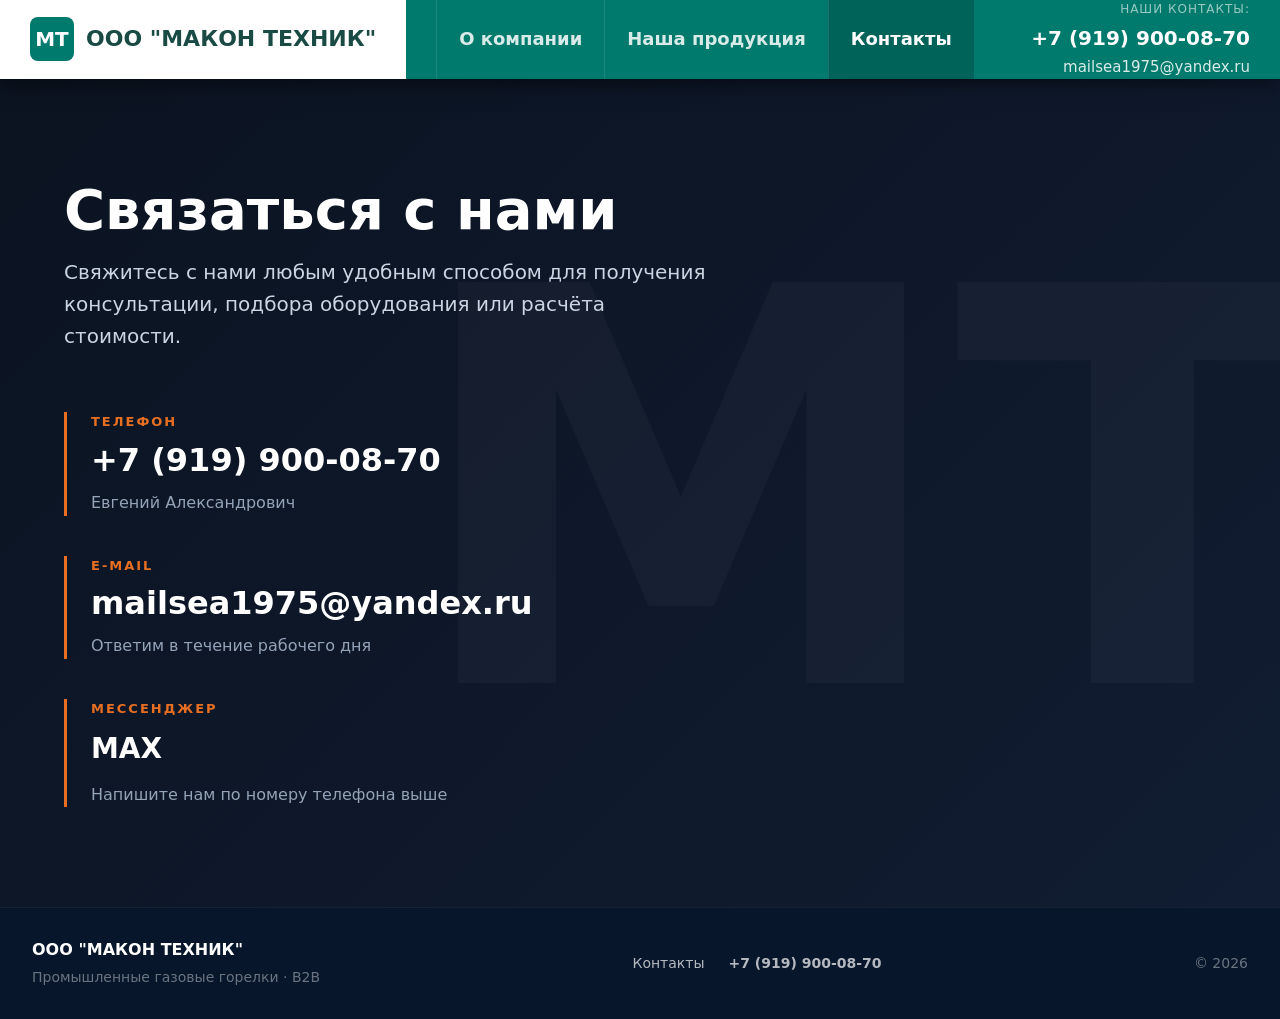
==== contacts.html @ b996d6df "Add files via upload" ====
<!DOCTYPE html>
<html lang="ru">
<head>
  <meta charset="UTF-8">
  <meta name="viewport" content="width=device-width, initial-scale=1.0">
  <title>Контакты — ООО "МАКОН ТЕХНИК"</title>
  <link rel="stylesheet" href="css/style.css">
  
  <style>
    /* 1. УБИРАЕМ ПУШКУ НАВСЕГДА */
    body, html, main, section, .contacts-page-section {
      background-image: none !important;
    }

    /* 2. СИНЕ-СЕРЫЙ ФОН */
    body {
      background-color: #0b1320 !important;
      background: linear-gradient(135deg, #0b1320 0%, #111d33 100%) !important;
      color: #ffffff;
      margin: 0;
      min-height: 100vh;
    }

    /* 3. СЕКЦИЯ С КОНТЕНТОМ */
    .contacts-page-section {
      padding: 100px 0;
      min-height: calc(100vh - 150px);
      position: relative;
      overflow: hidden;
      display: flex;
      align-items: center;
    }

    /* 4. ГАРМОНИЯ СПРАВА: Буква МТ */
    .contacts-page-section::before {
      content: 'МТ';
      position: absolute;
      top: 50%;
      right: -50px;
      transform: translateY(-50%);
      font-size: 550px;
      font-weight: 900;
      color: rgba(255, 255, 255, 0.03);
      line-height: 1;
      pointer-events: none;
      z-index: 0;
    }

    /* 5. ТЕКСТ СЛЕВА (с отступом от края) */
    .contacts-container {
      position: relative;
      z-index: 1;
      width: 100%;
      max-width: 1400px;
      margin: 0 auto;
      padding-left: 5vw; /* Отступ от левого края */
    }

    .contacts-content-inner {
      max-width: 650px;
    }

    .contacts-title {
      font-size: 56px;
      font-weight: 800;
      margin-top: 0;
      margin-bottom: 16px;
      color: #ffffff;
      line-height: 1.1;
    }

    .contacts-subtitle {
      font-size: 20px;
      color: #cbd5e1;
      margin-bottom: 60px;
      line-height: 1.6;
    }

    /* 6. СПИСОК КОНТАКТОВ */
    .contacts-list {
      display: flex;
      flex-direction: column;
      gap: 40px;
    }

    .contact-item {
      display: flex;
      flex-direction: column;
      gap: 8px;
      border-left: 3px solid #e86f22;
      padding-left: 24px;
    }

    .contact-label {
      font-size: 13px;
      text-transform: uppercase;
      letter-spacing: 2px;
      color: #e86f22;
      font-weight: 700;
    }

    .contact-value {
      font-size: 32px;
      font-weight: 600;
      color: #ffffff;
      text-decoration: none;
      transition: color 0.3s ease;
      line-height: 1.2;
    }

    .contact-value:hover {
      color: #e86f22;
    }

    .contact-name {
      font-size: 16px;
      color: #94a3b8;
      margin-top: 4px;
    }

    .contact-text {
      font-size: 28px;
      color: #ffffff;
      font-weight: 600;
    }

    /* Стили для номера телефона в футере */
    .footer__phone {
      color: #ffffff;
      text-decoration: none;
      font-weight: 600;
      transition: color 0.3s ease;
    }

    .footer__phone:hover {
      color: #e86f22;
    }

    /* 7. АДАПТИВ */
    @media (max-width: 768px) {
      .contacts-page-section::before {
        font-size: 300px;
        right: -20px;
        opacity: 0.5;
      }
      .contacts-container {
        padding-left: 15px;
      }
      .contacts-title {
        font-size: 40px;
      }
      .contact-value {
        font-size: 24px;
      }
    }
  </style>
</head>
<body>

  <header class="header">
    <div class="header__inner">
      <a href="index.html" class="header__logo-area">
        <div class="logo-mark">МТ</div>
        <div class="logo-text">
          <strong>ООО "МАКОН ТЕХНИК"</strong>
        </div>
      </a>

      <div class="header__nav-area">
        <nav class="nav" id="nav">
          <a href="index.html">О компании</a>
          <a href="products.html">Наша продукция</a>
          <a href="contacts.html" class="active">Контакты</a>
        </nav>

        <div class="header__contacts">
          <div class="header__contacts-title">Наши контакты:</div>
          <a href="tel:+79199000870" class="header__phone">+7 (919) 900-08-70</a>
          <a href="mailto:mailsea1975@yandex.ru" class="header__email">mailsea1975@yandex.ru</a>
        </div>

        <button class="burger" id="burger" aria-label="Меню" aria-expanded="false">
          <span></span><span></span><span></span>
        </button>
      </div>
    </div>
  </header>

  <main>
    <section class="contacts-page-section">
      <div class="contacts-container">
        
        <div class="contacts-content-inner">
          <h2 class="contacts-title">Связаться с нами</h2>
          <p class="contacts-subtitle">Свяжитесь с нами любым удобным способом для получения консультации, подбора оборудования или расчёта стоимости.</p>
          
          <div class="contacts-list">
            
            <!-- Телефон -->
            <div class="contact-item">
              <span class="contact-label">Телефон</span>
              <a href="tel:+79199000870" class="contact-value">+7 (919) 900-08-70</a>
              <span class="contact-name">Евгений Александрович</span>
            </div>

            <!-- Email -->
            <div class="contact-item">
              <span class="contact-label">E-mail</span>
              <a href="mailto:mailsea1975@yandex.ru" class="contact-value">mailsea1975@yandex.ru</a>
              <span class="contact-name">Ответим в течение рабочего дня</span>
            </div>

            <!-- Мессенджер MAX -->
            <div class="contact-item">
              <span class="contact-label">Мессенджер</span>
              <span class="contact-text">MAX</span>
              <span class="contact-name">Напишите нам по номеру телефона выше</span>
            </div>

          </div>
        </div>

      </div>
    </section>
  </main>

  <footer class="footer">
    <div class="container footer__inner">
      <div>
        <div class="footer__logo">ООО "МАКОН ТЕХНИК"</div>
        <p class="footer__muted">Промышленные газовые горелки · B2B</p>
      </div>
      
      <!-- Блок с контактами в подвале -->
      <div class="footer__cols">
        <a href="contacts.html">Контакты</a>
        <a href="tel:+79199000870" class="footer__phone">+7 (919) 900-08-70</a>
      </div>
      
      <p class="footer__muted">© 2026</p>
    </div>
  </footer>

  <script src="js/main.js"></script>
</body>
</html>
---- css/style.css ----
:root {
  --brand-teal: #007A6C;
  --brand-teal-dark: #00635A;
  --navy: #0B2545;
  --accent: #F97316;
  --accent-dark: #EA580C;
  --accent-soft: rgba(249, 115, 22, 0.12);
  --radius: 12px;
  --shadow: 0 10px 30px rgba(0, 0, 0, 0.5);
}

* { box-sizing: border-box; }
html { scroll-behavior: smooth; }

/* --- НАСТРОЙКА ФОНА --- */
body {
  margin: 0;
  font-family: system-ui, -apple-system, "Segoe UI", Roboto, Arial, sans-serif;
  color: #ffffff; /* Текст по умолчанию белый */
  line-height: 1.55;
  /* Изменили базовый фон на глубокий сине-серый вместо черного */
  background-color: #0b1320; 
  
  display: flex;
  flex-direction: column;
  min-height: 100vh;
}

/* Фиксированный фон с огнем и затемнением */
body::before {
  content: "";
  position: fixed;
  top: 0; 
  left: 0; 
  width: 100%; 
  height: 100%;
  /* Затемняем картинку на 75% для глубокого темного эффекта */
  background-image: linear-gradient(rgba(0, 0, 0, 0.75), rgba(0, 0, 0, 0.75)), url('../images/bg.jpeg');
  background-size: cover;
  background-position: center;
  z-index: -1;
  animation: slowZoom 30s infinite alternate ease-in-out;
  
  /* !!! ВОТ ЗДЕСЬ МЫ ОТКЛЮЧИЛИ ПУШКУ !!! */
  display: none; 
}

@keyframes slowZoom {
  0% { background-size: 100%; }
  100% { background-size: 110%; }
}

main {
  flex: 1 0 auto;
}

h1, h2, h3 { margin: 0 0 12px; line-height: 1.2; }
h1 { font-size: clamp(26px, 3.6vw, 42px); font-weight: 800; letter-spacing: -0.02em; }
h2 { font-size: clamp(22px, 2.6vw, 32px); font-weight: 800; }
h3 { font-size: 18px; font-weight: 700; }
p { margin: 0 0 12px; }
a { color: inherit; }

/* Сделали контейнер шире, чтобы текст прижимался влево */
.container {
  width: min(1400px, 95%);
  margin: 0 auto;
}

/* HEADER */
.header {
  background: #0B2545; /* Плотный темный фон для шапки */
  position: sticky;
  top: 0;
  z-index: 50;
  box-shadow: 0 4px 20px rgba(0,0,0,0.5);
}

.header__inner {
  display: flex;
  align-items: stretch;
  padding: 0;
  width: 100%;
  max-width: 100%;
}

.header__logo-area {
  background: #ffffff;
  display: flex;
  align-items: center;
  padding: 10px 30px;
  text-decoration: none;
  color: var(--brand-teal);
  gap: 12px;
}

.logo-mark {
  width: 44px;
  height: 44px;
  background: var(--brand-teal);
  border-radius: 8px;
  display: flex;
  align-items: center;
  justify-content: center;
  color: #fff;
  font-weight: 800;
  font-size: 20px;
}

.logo-text { display: flex; flex-direction: column; line-height: 1.1; }
.logo-text strong { font-size: 22px; font-weight: 800; color: #1a4a44; }
.logo-text span { display: none; } 

.header__nav-area {
  background: var(--brand-teal);
  display: flex;
  align-items: center;
  justify-content: space-between;
  flex-grow: 1;
  padding: 0 30px;
}

.nav { display: flex; align-items: stretch; height: 100%; margin: 0; padding: 0; }
.nav a {
  color: rgba(255,255,255,0.85);
  text-decoration: none;
  font-size: 18px;
  font-weight: 600;
  padding: 0 22px;
  display: flex;
  align-items: center;
  border-left: 1px solid rgba(255,255,255,0.1);
  transition: background .2s, color .2s;
}
.nav a:hover, .nav a.active { background: var(--brand-teal-dark); color: #fff; }

.header__contacts {
  color: #fff;
  display: flex;
  flex-direction: column;
  align-items: flex-end;
  gap: 2px;
}

.header__contacts-title {
  font-size: 12px;
  text-transform: uppercase;
  letter-spacing: 1px;
  color: rgba(255, 255, 255, 0.6);
  margin-bottom: 2px;
}

.header__phone { font-size: 20px; font-weight: 800; text-decoration: none; color: #fff; transition: color 0.2s; }
.header__email { font-size: 15px; color: rgba(255,255,255,0.85); text-decoration: none; transition: color 0.2s; }
.header__phone:hover, .header__email:hover { color: var(--accent); }

.burger { display: none; background: transparent; border: 0; padding: 8px; cursor: pointer; margin-left: 15px; }
.burger span { display: block; width: 24px; height: 2px; background: #fff; margin: 5px 0; border-radius: 2px; }

/* BUTTONS */
.btn {
  display: inline-flex; align-items: center; justify-content: center;
  padding: 12px 20px; border-radius: 10px; font-weight: 700; font-size: 15px;
  text-decoration: none; border: 2px solid transparent; cursor: pointer;
  transition: transform .15s, background .2s, color .2s, box-shadow .2s; white-space: nowrap;
}
.btn:hover { transform: translateY(-1px); }
.btn--primary { background: var(--accent); color: #fff; box-shadow: 0 6px 18px rgba(249, 115, 22, 0.35); }
.btn--primary:hover { background: var(--accent-dark); }
.btn--ghost { background: transparent; color: #fff; border-color: rgba(255,255,255,0.35); }
.btn--ghost:hover { border-color: var(--accent); color: var(--accent); }
.btn--outline { background: transparent; color: #fff; border-color: rgba(255,255,255,0.5); }
.btn--outline:hover { background: #fff; color: var(--navy); }
.btn--sm { padding: 9px 14px; font-size: 14px; }
.btn--full { width: 100%; }

/* HERO (Сдвиг влево и темное стекло) */
.hero {
  background: radial-gradient(1000px 400px at 10% 50%, rgba(249,115,22,0.15), transparent 60%), linear-gradient(160deg, rgba(11, 37, 69, 0.9) 0%, rgba(11, 37, 69, 0.7) 100%);
  color: #fff; 
  padding: 80px 0;
  border-bottom: 1px solid rgba(255,255,255,0.1);
}
.hero__inner { 
  display: grid; 
  grid-template-columns: 1.6fr 1fr; 
  gap: 60px; 
  align-items: center; 
}
.hero h1 { color: #fff; margin-bottom: 20px; }
.hero__lead { color: rgba(255,255,255,0.8); font-size: 18px; max-width: 700px; }
.badge { display: inline-block; background: rgba(249,115,22,0.15); color: var(--accent); border: 1px solid rgba(249,115,22,0.35); padding: 6px 14px; border-radius: 999px; font-size: 13px; font-weight: 600; margin-bottom: 20px; }
.hero__actions { display: flex; gap: 15px; flex-wrap: wrap; margin: 25px 0 30px; }
.hero__trust { display: flex; gap: 25px; flex-wrap: wrap; padding: 0; margin: 0; list-style: none; font-size: 15px; color: rgba(255,255,255,0.7); }
.hero__trust li::before { content: "✓"; color: var(--accent); font-weight: 800; margin-right: 8px; }

/* Карточка в Hero (эффект стекла) */
.hero__card { 
  background: rgba(255, 255, 255, 0.05); 
  backdrop-filter: blur(12px);
  -webkit-backdrop-filter: blur(12px);
  border: 1px solid rgba(255, 255, 255, 0.1);
  color: #fff; 
  border-radius: var(--radius); 
  padding: 26px; 
  box-shadow: 0 20px 50px rgba(0,0,0,0.5); 
  border-top: 4px solid var(--accent); 
}
.hero__card-title { font-weight: 800; margin-bottom: 16px; color: #fff; font-size: 18px; }

/* SPECS (Характеристики) */
.specs { list-style: none; padding: 0; margin: 0 0 16px; }
.specs li { display: flex; justify-content: space-between; gap: 12px; padding: 10px 0; border-bottom: 1px dashed rgba(255,255,255,0.15); font-size: 15px; }
.specs li:last-child { border-bottom: 0; }
.specs span { color: rgba(255,255,255,0.6); }
.specs b { color: #fff; }

/* SECTIONS (Темное стекло вместо белого) */
.section { 
  padding: 80px 0; 
  background: rgba(15, 23, 42, 0.85); /* Темно-синий полупрозрачный */
  backdrop-filter: blur(15px);
  -webkit-backdrop-filter: blur(15px);
  border-bottom: 1px solid rgba(255,255,255,0.05);
}
.section--muted { 
  background: rgba(11, 37, 69, 0.85); 
}
.section__title { color: #ffffff; margin-bottom: 24px; }
.section__lead { color: rgba(255,255,255,0.7); max-width: 800px; margin-bottom: 32px; font-size: 16px; }

/* GRID/CARDS */
.grid { display: grid; gap: 24px; }
.grid--3 { grid-template-columns: repeat(3, 1fr); }

.card { 
  background: rgba(255, 255, 255, 0.03); 
  border: 1px solid rgba(255, 255, 255, 0.08); 
  border-radius: var(--radius); 
  padding: 26px; 
  box-shadow: 0 10px 30px rgba(0,0,0,0.3); 
  transition: transform 0.3s, background 0.3s;
}
.card:hover {
  background: rgba(255, 255, 255, 0.06); 
  transform: translateY(-5px);
}
.card h3 { color: #fff; margin-bottom: 12px; }
.card p { color: rgba(255,255,255,0.6); }
.card__icon { width: 44px; height: 44px; border-radius: 10px; background: rgba(249,115,22,0.1); border: 1px solid rgba(249,115,22,0.3); margin-bottom: 20px; position: relative; }
.card__icon::after { content: ""; position: absolute; inset: 12px; border-radius: 6px; background: linear-gradient(135deg, var(--accent), var(--accent-dark)); }

/* БОЛЬШОЕ ФОТО (Продукция) */
.featured-image-wrapper {
  width: 100%;
  margin: 0 0 50px 0;
  border-radius: var(--radius);
  overflow: hidden;
  box-shadow: 0 20px 50px rgba(0,0,0,0.5);
  border: 1px solid rgba(255,255,255,0.1);
}
.featured-image-wrapper img { width: 100%; height: auto; display: block; object-fit: cover; }

/* MODEL (Карточка продукта в темной теме) */
.model { 
  display: grid; 
  grid-template-columns: 1fr 1.1fr; 
  gap: 0; 
  align-items: stretch; 
  background: rgba(255, 255, 255, 0.03); 
  border: 1px solid rgba(255, 255, 255, 0.1); 
  border-radius: var(--radius); 
  overflow: hidden; 
  box-shadow: 0 20px 50px rgba(0,0,0,0.4); 
}
.model__media { background: #000; display: flex; align-items: center; justify-content: center; min-height: 350px; padding: 0; overflow: hidden; }
.model__media img { width: 100%; height: 100%; object-fit: cover; display: block; opacity: 0.9; transition: opacity 0.3s; }
.model__media img:hover { opacity: 1; }
.model__body { padding: 32px; }
.specs--wide { margin-bottom: 24px; }

/* ГАЛЕРЕЯ */
.gallery { display: grid; grid-template-columns: repeat(auto-fit, minmax(280px, 1fr)); gap: 24px; }
.gallery a { display: block; border-radius: var(--radius); overflow: hidden; box-shadow: 0 10px 30px rgba(0,0,0,0.4); cursor: pointer; border: 1px solid rgba(255,255,255,0.1); }
.gallery a img { width: 100%; height: 220px; object-fit: cover; display: block; transition: transform 0.4s ease, opacity 0.4s ease; opacity: 0.85; }
.gallery a:hover img { transform: scale(1.08); opacity: 1; }

/* ВИДЕО */
.video-wrapper { position: relative; padding-bottom: 56.25%; height: 0; overflow: hidden; border-radius: var(--radius); box-shadow: 0 20px 50px rgba(0,0,0,0.5); background: #000; border: 1px solid rgba(255,255,255,0.1); }
.video-wrapper iframe, .video-wrapper video { position: absolute; top: 0; left: 0; width: 100%; height: 100%; border: none; }

/* FOOTER */
.footer { background: #07162b; color: rgba(255,255,255,0.6); padding: 30px 0; font-size: 14px; flex-shrink: 0; border-top: 1px solid rgba(255,255,255,0.05); }
.footer__inner { display: flex; justify-content: space-between; gap: 20px; align-items: center; flex-wrap: wrap; }
.footer__logo { font-weight: 800; color: #fff; margin-bottom: 4px; font-size: 16px; }
.footer__muted { color: rgba(255,255,255,0.4); margin: 0; }
.footer__cols { display: flex; gap: 24px; }
.footer__cols a { color: rgba(255,255,255,0.7); text-decoration: none; transition: color 0.2s; }
.footer__cols a:hover { color: var(--accent); }

/* ФОРМА (Темная) */
.form-wrap { display: grid; grid-template-columns: 1fr 1fr; gap: 50px; align-items: start; }
.contacts { list-style: none; padding: 0; color: rgba(255,255,255,0.7); font-size: 16px; }
.contacts li { margin-bottom: 12px; }
.contacts strong { color: #fff; }
.contacts a { color: var(--accent); text-decoration: none; }

.form { 
  background: rgba(255, 255, 255, 0.03); 
  border: 1px solid rgba(255, 255, 255, 0.1); 
  border-radius: var(--radius); 
  padding: 30px; 
  box-shadow: 0 20px 50px rgba(0,0,0,0.4); 
  display: grid; 
  gap: 16px; 
}
.form label { display: grid; gap: 8px; font-size: 14px; font-weight: 600; color: rgba(255,255,255,0.8); }
.form input, .form select { 
  font: inherit; 
  padding: 12px 14px; 
  border: 1px solid rgba(255,255,255,0.15); 
  border-radius: 10px; 
  background: rgba(0,0,0,0.3); 
  color: #fff; 
  transition: border-color .2s, box-shadow .2s; 
}
.form input:focus, .form select:focus { outline: none; border-color: var(--accent); box-shadow: 0 0 0 3px rgba(249, 115, 22, 0.2); }
.form__note { font-size: 12px; color: rgba(255,255,255,0.4); margin: 0; }

/* RESPONSIVE */
@media (max-width: 1024px) {
  .header__logo-area { padding: 10px 15px; }
  .header__nav-area { padding: 0 15px; }
  .nav a { padding: 0 12px; font-size: 16px; }
  .header__phone { font-size: 18px; }
  .header__email { font-size: 14px; }
  .hero__inner { grid-template-columns: 1.2fr 1fr; gap: 30px; }
}
@media (max-width: 900px) {
  .hero__inner, .model, .form-wrap { grid-template-columns: 1fr; }
  .grid--3 { grid-template-columns: 1fr 1fr; }
  .featured-image-wrapper { margin-bottom: 30px; }
}
@media (max-width: 768px) {
  .header__inner { flex-direction: column; }
  .header__logo-area { justify-content: center; padding: 15px; }
  .header__nav-area { flex-direction: column; padding: 15px; gap: 15px; align-items: center; }
  .nav { display: none; flex-direction: column; width: 100%; background: var(--brand-teal); position: absolute; top: 100%; left: 0; z-index: 100; }
  .nav.is-open { display: flex; }
  .nav a { padding: 15px; border-left: none; border-bottom: 1px solid rgba(255,255,255,0.1); justify-content: center; width: 100%; }
  .header__contacts { align-items: center; text-align: center; margin-top: 10px; }
  .burger { display: block; position: absolute; right: 20px; top: 20px; }
  .grid--3 { grid-template-columns: 1fr; }
  .section { padding: 50px 0; }
  .hero { padding: 50px 0; }
  .hero__inner { text-align: center; }
  .hero__actions { justify-content: center; }
  .hero__trust { justify-content: center; }
}
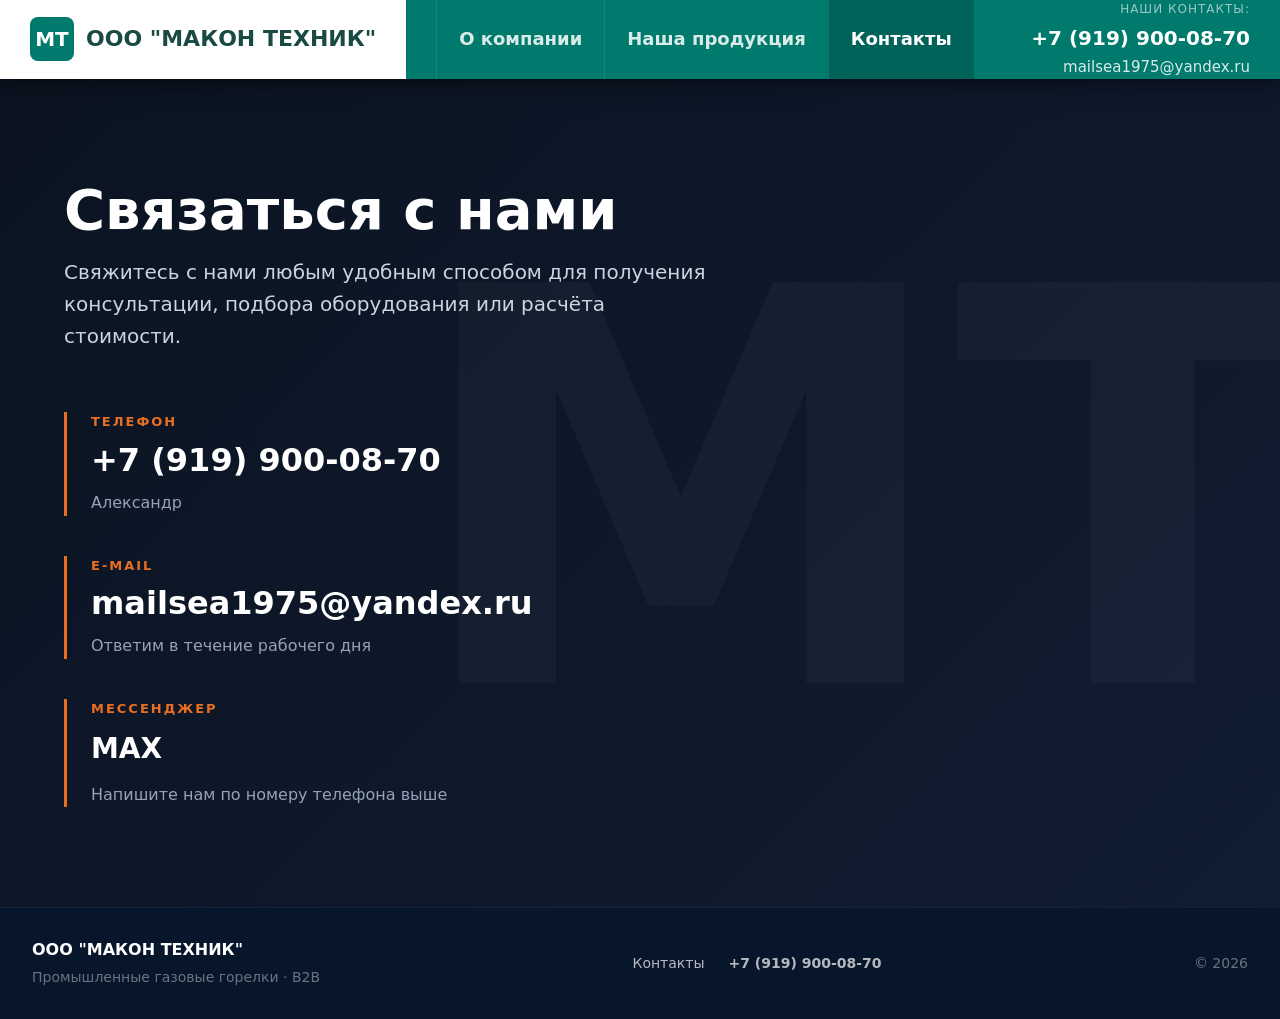
==== commit cf9c271c: "Update contacts.html" ====
--- a/contacts.html
+++ b/contacts.html
@@ -200,7 +200,7 @@
             <div class="contact-item">
               <span class="contact-label">Телефон</span>
               <a href="tel:+79199000870" class="contact-value">+7 (919) 900-08-70</a>
-              <span class="contact-name">Евгений Александрович</span>
+              <span class="contact-name">Александр</span> <!-- Имя изменено -->
             </div>
 
             <!-- Email -->
@@ -243,4 +243,4 @@
 
   <script src="js/main.js"></script>
 </body>
-</html>+</html>
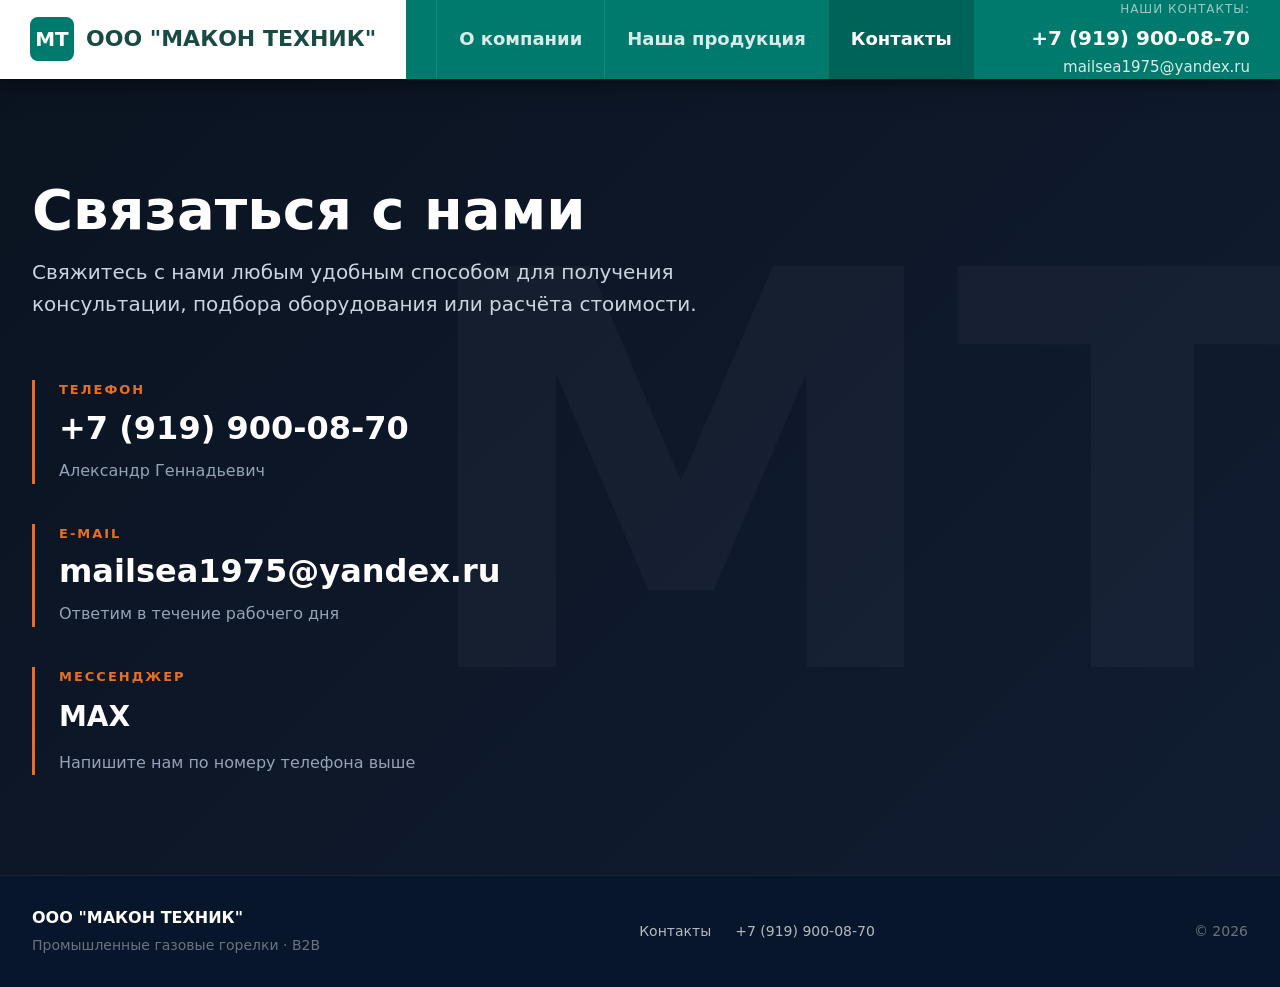
==== commit a58bf652: "Update contacts.html" ====
--- a/contacts.html
+++ b/contacts.html
@@ -5,153 +5,38 @@
   <meta name="viewport" content="width=device-width, initial-scale=1.0">
   <title>Контакты — ООО "МАКОН ТЕХНИК"</title>
   <link rel="stylesheet" href="css/style.css">
-  
+
   <style>
-    /* 1. УБИРАЕМ ПУШКУ НАВСЕГДА */
-    body, html, main, section, .contacts-page-section {
-      background-image: none !important;
+    body, html, main, section { background-image: none !important; }
+    body { background-color: #0b1320 !important; background: linear-gradient(135deg, #0b1320 0%, #111d33 100%) !important; color: #ffffff; margin: 0; min-height: 100vh; }
+
+    .contacts-page-section {
+      padding: 100px 0; min-height: calc(100vh - 150px); position: relative; overflow: hidden; display: flex; align-items: center;
+    }
+    .contacts-page-section::before {
+      content: 'МТ'; position: absolute; top: 50%; right: -50px; transform: translateY(-50%);
+      font-size: 550px; font-weight: 900; color: rgba(255, 255, 255, 0.03); line-height: 1; pointer-events: none; z-index: 0;
     }
 
-    /* 2. СИНЕ-СЕРЫЙ ФОН */
-    body {
-      background-color: #0b1320 !important;
-      background: linear-gradient(135deg, #0b1320 0%, #111d33 100%) !important;
-      color: #ffffff;
-      margin: 0;
-      min-height: 100vh;
-    }
+    .contacts-content-inner { max-width: 800px; position: relative; z-index: 1; margin-left: 0; margin-right: auto; }
+    .contacts-title { font-size: 56px; font-weight: 800; margin-top: 0; margin-bottom: 16px; color: #ffffff; line-height: 1.1; }
+    .contacts-subtitle { font-size: 20px; color: #cbd5e1; margin-bottom: 60px; line-height: 1.6; }
 
-    /* 3. СЕКЦИЯ С КОНТЕНТОМ */
-    .contacts-page-section {
-      padding: 100px 0;
-      min-height: calc(100vh - 150px);
-      position: relative;
-      overflow: hidden;
-      display: flex;
-      align-items: center;
-    }
+    .contacts-list { display: flex; flex-direction: column; gap: 40px; }
+    .contact-item { display: flex; flex-direction: column; gap: 8px; border-left: 3px solid #e86f22; padding-left: 24px; }
+    .contact-label { font-size: 13px; text-transform: uppercase; letter-spacing: 2px; color: #e86f22; font-weight: 700; }
+    .contact-value { font-size: 32px; font-weight: 600; color: #ffffff; text-decoration: none; transition: color 0.3s ease; line-height: 1.2; }
+    .contact-value:hover { color: #e86f22; }
+    .contact-name { font-size: 16px; color: #94a3b8; margin-top: 4px; }
+    .contact-text { font-size: 28px; color: #ffffff; font-weight: 600; }
 
-    /* 4. ГАРМОНИЯ СПРАВА: Буква МТ */
-    .contacts-page-section::before {
-      content: 'МТ';
-      position: absolute;
-      top: 50%;
-      right: -50px;
-      transform: translateY(-50%);
-      font-size: 550px;
-      font-weight: 900;
-      color: rgba(255, 255, 255, 0.03);
-      line-height: 1;
-      pointer-events: none;
-      z-index: 0;
-    }
-
-    /* 5. ТЕКСТ СЛЕВА (с отступом от края) */
-    .contacts-container {
-      position: relative;
-      z-index: 1;
-      width: 100%;
-      max-width: 1400px;
-      margin: 0 auto;
-      padding-left: 5vw; /* Отступ от левого края */
-    }
-
-    .contacts-content-inner {
-      max-width: 650px;
-    }
-
-    .contacts-title {
-      font-size: 56px;
-      font-weight: 800;
-      margin-top: 0;
-      margin-bottom: 16px;
-      color: #ffffff;
-      line-height: 1.1;
-    }
-
-    .contacts-subtitle {
-      font-size: 20px;
-      color: #cbd5e1;
-      margin-bottom: 60px;
-      line-height: 1.6;
-    }
-
-    /* 6. СПИСОК КОНТАКТОВ */
-    .contacts-list {
-      display: flex;
-      flex-direction: column;
-      gap: 40px;
-    }
-
-    .contact-item {
-      display: flex;
-      flex-direction: column;
-      gap: 8px;
-      border-left: 3px solid #e86f22;
-      padding-left: 24px;
-    }
-
-    .contact-label {
-      font-size: 13px;
-      text-transform: uppercase;
-      letter-spacing: 2px;
-      color: #e86f22;
-      font-weight: 700;
-    }
-
-    .contact-value {
-      font-size: 32px;
-      font-weight: 600;
-      color: #ffffff;
-      text-decoration: none;
-      transition: color 0.3s ease;
-      line-height: 1.2;
-    }
-
-    .contact-value:hover {
-      color: #e86f22;
-    }
-
-    .contact-name {
-      font-size: 16px;
-      color: #94a3b8;
-      margin-top: 4px;
-    }
-
-    .contact-text {
-      font-size: 28px;
-      color: #ffffff;
-      font-weight: 600;
-    }
-
-    /* Стили для номера телефона в футере */
-    .footer__phone {
-      color: #ffffff;
-      text-decoration: none;
-      font-weight: 600;
-      transition: color 0.3s ease;
-    }
-
-    .footer__phone:hover {
-      color: #e86f22;
-    }
-
-    /* 7. АДАПТИВ */
     @media (max-width: 768px) {
-      .contacts-page-section::before {
-        font-size: 300px;
-        right: -20px;
-        opacity: 0.5;
-      }
-      .contacts-container {
-        padding-left: 15px;
-      }
-      .contacts-title {
-        font-size: 40px;
-      }
-      .contact-value {
-        font-size: 24px;
-      }
+      .contacts-page-section { padding: 40px 0; }
+      .contacts-page-section::before { display: none; }
+      .contacts-title { font-size: 32px; }
+      .contacts-subtitle { font-size: 16px; margin-bottom: 30px; }
+      .contact-value { font-size: 24px; }
+      .contact-text { font-size: 22px; }
     }
   </style>
 </head>
@@ -188,38 +73,29 @@
 
   <main>
     <section class="contacts-page-section">
-      <div class="contacts-container">
-        
+      <div class="container">
         <div class="contacts-content-inner">
           <h2 class="contacts-title">Связаться с нами</h2>
           <p class="contacts-subtitle">Свяжитесь с нами любым удобным способом для получения консультации, подбора оборудования или расчёта стоимости.</p>
-          
+
           <div class="contacts-list">
-            
-            <!-- Телефон -->
             <div class="contact-item">
               <span class="contact-label">Телефон</span>
               <a href="tel:+79199000870" class="contact-value">+7 (919) 900-08-70</a>
-              <span class="contact-name">Александр</span> <!-- Имя изменено -->
+              <span class="contact-name">Александр Геннадьевич</span>
             </div>
-
-            <!-- Email -->
             <div class="contact-item">
               <span class="contact-label">E-mail</span>
               <a href="mailto:mailsea1975@yandex.ru" class="contact-value">mailsea1975@yandex.ru</a>
               <span class="contact-name">Ответим в течение рабочего дня</span>
             </div>
-
-            <!-- Мессенджер MAX -->
             <div class="contact-item">
               <span class="contact-label">Мессенджер</span>
               <span class="contact-text">MAX</span>
               <span class="contact-name">Напишите нам по номеру телефона выше</span>
             </div>
-
           </div>
         </div>
-
       </div>
     </section>
   </main>
@@ -230,13 +106,10 @@
         <div class="footer__logo">ООО "МАКОН ТЕХНИК"</div>
         <p class="footer__muted">Промышленные газовые горелки · B2B</p>
       </div>
-      
-      <!-- Блок с контактами в подвале -->
       <div class="footer__cols">
         <a href="contacts.html">Контакты</a>
         <a href="tel:+79199000870" class="footer__phone">+7 (919) 900-08-70</a>
       </div>
-      
       <p class="footer__muted">© 2026</p>
     </div>
   </footer>
--- a/css/style.css
+++ b/css/style.css
@@ -4,55 +4,24 @@
   --navy: #0B2545;
   --accent: #F97316;
   --accent-dark: #EA580C;
-  --accent-soft: rgba(249, 115, 22, 0.12);
   --radius: 12px;
-  --shadow: 0 10px 30px rgba(0, 0, 0, 0.5);
 }
 
 * { box-sizing: border-box; }
 html { scroll-behavior: smooth; }
 
-/* --- НАСТРОЙКА ФОНА --- */
 body {
   margin: 0;
   font-family: system-ui, -apple-system, "Segoe UI", Roboto, Arial, sans-serif;
-  color: #ffffff; /* Текст по умолчанию белый */
+  color: #ffffff;
   line-height: 1.55;
-  /* Изменили базовый фон на глубокий сине-серый вместо черного */
   background-color: #0b1320; 
-  
   display: flex;
   flex-direction: column;
   min-height: 100vh;
 }
 
-/* Фиксированный фон с огнем и затемнением */
-body::before {
-  content: "";
-  position: fixed;
-  top: 0; 
-  left: 0; 
-  width: 100%; 
-  height: 100%;
-  /* Затемняем картинку на 75% для глубокого темного эффекта */
-  background-image: linear-gradient(rgba(0, 0, 0, 0.75), rgba(0, 0, 0, 0.75)), url('../images/bg.jpeg');
-  background-size: cover;
-  background-position: center;
-  z-index: -1;
-  animation: slowZoom 30s infinite alternate ease-in-out;
-  
-  /* !!! ВОТ ЗДЕСЬ МЫ ОТКЛЮЧИЛИ ПУШКУ !!! */
-  display: none; 
-}
-
-@keyframes slowZoom {
-  0% { background-size: 100%; }
-  100% { background-size: 110%; }
-}
-
-main {
-  flex: 1 0 auto;
-}
+main { flex: 1 0 auto; }
 
 h1, h2, h3 { margin: 0 0 12px; line-height: 1.2; }
 h1 { font-size: clamp(26px, 3.6vw, 42px); font-weight: 800; letter-spacing: -0.02em; }
@@ -61,101 +30,61 @@
 p { margin: 0 0 12px; }
 a { color: inherit; }
 
-/* Сделали контейнер шире, чтобы текст прижимался влево */
-.container {
-  width: min(1400px, 95%);
-  margin: 0 auto;
-}
+.container { width: min(1400px, 95%); margin: 0 auto; }
 
 /* HEADER */
 .header {
-  background: #0B2545; /* Плотный темный фон для шапки */
+  background: #0B2545;
   position: sticky;
   top: 0;
   z-index: 50;
   box-shadow: 0 4px 20px rgba(0,0,0,0.5);
 }
 
-.header__inner {
-  display: flex;
-  align-items: stretch;
-  padding: 0;
-  width: 100%;
-  max-width: 100%;
+.header__inner { 
+  display: flex; 
+  align-items: stretch; 
+  padding: 0; 
+  width: 100%; 
+  max-width: 100%; 
+  position: relative; /* Важно для мобильного меню */
 }
 
 .header__logo-area {
-  background: #ffffff;
-  display: flex;
-  align-items: center;
-  padding: 10px 30px;
-  text-decoration: none;
-  color: var(--brand-teal);
-  gap: 12px;
+  background: #ffffff; display: flex; align-items: center;
+  padding: 10px 30px; text-decoration: none; color: var(--brand-teal); gap: 12px;
 }
 
 .logo-mark {
-  width: 44px;
-  height: 44px;
-  background: var(--brand-teal);
-  border-radius: 8px;
-  display: flex;
-  align-items: center;
-  justify-content: center;
-  color: #fff;
-  font-weight: 800;
-  font-size: 20px;
+  width: 44px; height: 44px; background: var(--brand-teal);
+  border-radius: 8px; display: flex; align-items: center;
+  justify-content: center; color: #fff; font-weight: 800; font-size: 20px;
 }
 
 .logo-text { display: flex; flex-direction: column; line-height: 1.1; }
 .logo-text strong { font-size: 22px; font-weight: 800; color: #1a4a44; }
-.logo-text span { display: none; } 
 
 .header__nav-area {
-  background: var(--brand-teal);
-  display: flex;
-  align-items: center;
-  justify-content: space-between;
-  flex-grow: 1;
-  padding: 0 30px;
+  background: var(--brand-teal); display: flex; align-items: center;
+  justify-content: space-between; flex-grow: 1; padding: 0 30px;
 }
 
 .nav { display: flex; align-items: stretch; height: 100%; margin: 0; padding: 0; }
 .nav a {
-  color: rgba(255,255,255,0.85);
-  text-decoration: none;
-  font-size: 18px;
-  font-weight: 600;
-  padding: 0 22px;
-  display: flex;
-  align-items: center;
-  border-left: 1px solid rgba(255,255,255,0.1);
-  transition: background .2s, color .2s;
+  color: rgba(255,255,255,0.85); text-decoration: none; font-size: 18px; font-weight: 600;
+  padding: 0 22px; display: flex; align-items: center;
+  border-left: 1px solid rgba(255,255,255,0.1); transition: background .2s, color .2s;
 }
 .nav a:hover, .nav a.active { background: var(--brand-teal-dark); color: #fff; }
 
-.header__contacts {
-  color: #fff;
-  display: flex;
-  flex-direction: column;
-  align-items: flex-end;
-  gap: 2px;
-}
-
-.header__contacts-title {
-  font-size: 12px;
-  text-transform: uppercase;
-  letter-spacing: 1px;
-  color: rgba(255, 255, 255, 0.6);
-  margin-bottom: 2px;
-}
-
+.header__contacts { color: #fff; display: flex; flex-direction: column; align-items: flex-end; gap: 2px; }
+.header__contacts-title { font-size: 12px; text-transform: uppercase; letter-spacing: 1px; color: rgba(255, 255, 255, 0.6); margin-bottom: 2px; }
 .header__phone { font-size: 20px; font-weight: 800; text-decoration: none; color: #fff; transition: color 0.2s; }
 .header__email { font-size: 15px; color: rgba(255,255,255,0.85); text-decoration: none; transition: color 0.2s; }
 .header__phone:hover, .header__email:hover { color: var(--accent); }
 
-.burger { display: none; background: transparent; border: 0; padding: 8px; cursor: pointer; margin-left: 15px; }
-.burger span { display: block; width: 24px; height: 2px; background: #fff; margin: 5px 0; border-radius: 2px; }
+/* Кнопка меню (скрыта на ПК) */
+.burger { display: none; background: transparent; border: 0; padding: 8px; cursor: pointer; }
 
 /* BUTTONS */
 .btn {
@@ -167,127 +96,34 @@
 .btn:hover { transform: translateY(-1px); }
 .btn--primary { background: var(--accent); color: #fff; box-shadow: 0 6px 18px rgba(249, 115, 22, 0.35); }
 .btn--primary:hover { background: var(--accent-dark); }
-.btn--ghost { background: transparent; color: #fff; border-color: rgba(255,255,255,0.35); }
-.btn--ghost:hover { border-color: var(--accent); color: var(--accent); }
-.btn--outline { background: transparent; color: #fff; border-color: rgba(255,255,255,0.5); }
-.btn--outline:hover { background: #fff; color: var(--navy); }
-.btn--sm { padding: 9px 14px; font-size: 14px; }
-.btn--full { width: 100%; }
 
-/* HERO (Сдвиг влево и темное стекло) */
-.hero {
-  background: radial-gradient(1000px 400px at 10% 50%, rgba(249,115,22,0.15), transparent 60%), linear-gradient(160deg, rgba(11, 37, 69, 0.9) 0%, rgba(11, 37, 69, 0.7) 100%);
-  color: #fff; 
-  padding: 80px 0;
-  border-bottom: 1px solid rgba(255,255,255,0.1);
-}
-.hero__inner { 
-  display: grid; 
-  grid-template-columns: 1.6fr 1fr; 
-  gap: 60px; 
-  align-items: center; 
-}
-.hero h1 { color: #fff; margin-bottom: 20px; }
-.hero__lead { color: rgba(255,255,255,0.8); font-size: 18px; max-width: 700px; }
-.badge { display: inline-block; background: rgba(249,115,22,0.15); color: var(--accent); border: 1px solid rgba(249,115,22,0.35); padding: 6px 14px; border-radius: 999px; font-size: 13px; font-weight: 600; margin-bottom: 20px; }
-.hero__actions { display: flex; gap: 15px; flex-wrap: wrap; margin: 25px 0 30px; }
-.hero__trust { display: flex; gap: 25px; flex-wrap: wrap; padding: 0; margin: 0; list-style: none; font-size: 15px; color: rgba(255,255,255,0.7); }
-.hero__trust li::before { content: "✓"; color: var(--accent); font-weight: 800; margin-right: 8px; }
-
-/* Карточка в Hero (эффект стекла) */
-.hero__card { 
-  background: rgba(255, 255, 255, 0.05); 
-  backdrop-filter: blur(12px);
-  -webkit-backdrop-filter: blur(12px);
-  border: 1px solid rgba(255, 255, 255, 0.1);
-  color: #fff; 
-  border-radius: var(--radius); 
-  padding: 26px; 
-  box-shadow: 0 20px 50px rgba(0,0,0,0.5); 
-  border-top: 4px solid var(--accent); 
-}
-.hero__card-title { font-weight: 800; margin-bottom: 16px; color: #fff; font-size: 18px; }
-
-/* SPECS (Характеристики) */
-.specs { list-style: none; padding: 0; margin: 0 0 16px; }
-.specs li { display: flex; justify-content: space-between; gap: 12px; padding: 10px 0; border-bottom: 1px dashed rgba(255,255,255,0.15); font-size: 15px; }
-.specs li:last-child { border-bottom: 0; }
-.specs span { color: rgba(255,255,255,0.6); }
-.specs b { color: #fff; }
-
-/* SECTIONS (Темное стекло вместо белого) */
-.section { 
-  padding: 80px 0; 
-  background: rgba(15, 23, 42, 0.85); /* Темно-синий полупрозрачный */
-  backdrop-filter: blur(15px);
-  -webkit-backdrop-filter: blur(15px);
-  border-bottom: 1px solid rgba(255,255,255,0.05);
-}
-.section--muted { 
-  background: rgba(11, 37, 69, 0.85); 
-}
+/* SECTIONS */
+.section { padding: 80px 0; background: rgba(15, 23, 42, 0.85); backdrop-filter: blur(15px); border-bottom: 1px solid rgba(255,255,255,0.05); }
+.section--muted { background: rgba(11, 37, 69, 0.85); }
 .section__title { color: #ffffff; margin-bottom: 24px; }
 .section__lead { color: rgba(255,255,255,0.7); max-width: 800px; margin-bottom: 32px; font-size: 16px; }
 
-/* GRID/CARDS */
 .grid { display: grid; gap: 24px; }
 .grid--3 { grid-template-columns: repeat(3, 1fr); }
 
-.card { 
-  background: rgba(255, 255, 255, 0.03); 
-  border: 1px solid rgba(255, 255, 255, 0.08); 
-  border-radius: var(--radius); 
-  padding: 26px; 
-  box-shadow: 0 10px 30px rgba(0,0,0,0.3); 
-  transition: transform 0.3s, background 0.3s;
-}
-.card:hover {
-  background: rgba(255, 255, 255, 0.06); 
-  transform: translateY(-5px);
-}
+.card { background: rgba(255, 255, 255, 0.03); border: 1px solid rgba(255, 255, 255, 0.08); border-radius: var(--radius); padding: 26px; box-shadow: 0 10px 30px rgba(0,0,0,0.3); }
 .card h3 { color: #fff; margin-bottom: 12px; }
 .card p { color: rgba(255,255,255,0.6); }
 .card__icon { width: 44px; height: 44px; border-radius: 10px; background: rgba(249,115,22,0.1); border: 1px solid rgba(249,115,22,0.3); margin-bottom: 20px; position: relative; }
 .card__icon::after { content: ""; position: absolute; inset: 12px; border-radius: 6px; background: linear-gradient(135deg, var(--accent), var(--accent-dark)); }
 
-/* БОЛЬШОЕ ФОТО (Продукция) */
-.featured-image-wrapper {
-  width: 100%;
-  margin: 0 0 50px 0;
-  border-radius: var(--radius);
-  overflow: hidden;
-  box-shadow: 0 20px 50px rgba(0,0,0,0.5);
-  border: 1px solid rgba(255,255,255,0.1);
-}
-.featured-image-wrapper img { width: 100%; height: auto; display: block; object-fit: cover; }
+.model { display: grid; grid-template-columns: 1fr 1.1fr; gap: 0; align-items: stretch; background: rgba(255, 255, 255, 0.03); border: 1px solid rgba(255, 255, 255, 0.1); border-radius: var(--radius); overflow: hidden; box-shadow: 0 20px 50px rgba(0,0,0,0.4); }
+.model__media { background: #000; display: flex; align-items: center; justify-content: center; min-height: 350px; padding: 0; overflow: hidden; }
+.model__media img { width: 100%; height: 100%; object-fit: cover; display: block; }
+.model__body { padding: 32px; }
+.specs { list-style: none; padding: 0; margin: 0 0 16px; }
+.specs li { display: flex; justify-content: space-between; gap: 12px; padding: 10px 0; border-bottom: 1px dashed rgba(255,255,255,0.15); font-size: 15px; }
+.specs span { color: rgba(255,255,255,0.6); }
+.specs b { color: #fff; }
 
-/* MODEL (Карточка продукта в темной теме) */
-.model { 
-  display: grid; 
-  grid-template-columns: 1fr 1.1fr; 
-  gap: 0; 
-  align-items: stretch; 
-  background: rgba(255, 255, 255, 0.03); 
-  border: 1px solid rgba(255, 255, 255, 0.1); 
-  border-radius: var(--radius); 
-  overflow: hidden; 
-  box-shadow: 0 20px 50px rgba(0,0,0,0.4); 
-}
-.model__media { background: #000; display: flex; align-items: center; justify-content: center; min-height: 350px; padding: 0; overflow: hidden; }
-.model__media img { width: 100%; height: 100%; object-fit: cover; display: block; opacity: 0.9; transition: opacity 0.3s; }
-.model__media img:hover { opacity: 1; }
-.model__body { padding: 32px; }
-.specs--wide { margin-bottom: 24px; }
-
-/* ГАЛЕРЕЯ */
 .gallery { display: grid; grid-template-columns: repeat(auto-fit, minmax(280px, 1fr)); gap: 24px; }
-.gallery a { display: block; border-radius: var(--radius); overflow: hidden; box-shadow: 0 10px 30px rgba(0,0,0,0.4); cursor: pointer; border: 1px solid rgba(255,255,255,0.1); }
-.gallery a img { width: 100%; height: 220px; object-fit: cover; display: block; transition: transform 0.4s ease, opacity 0.4s ease; opacity: 0.85; }
-.gallery a:hover img { transform: scale(1.08); opacity: 1; }
-
-/* ВИДЕО */
-.video-wrapper { position: relative; padding-bottom: 56.25%; height: 0; overflow: hidden; border-radius: var(--radius); box-shadow: 0 20px 50px rgba(0,0,0,0.5); background: #000; border: 1px solid rgba(255,255,255,0.1); }
-.video-wrapper iframe, .video-wrapper video { position: absolute; top: 0; left: 0; width: 100%; height: 100%; border: none; }
+.gallery a { display: block; border-radius: var(--radius); overflow: hidden; box-shadow: 0 10px 30px rgba(0,0,0,0.4); border: 1px solid rgba(255,255,255,0.1); }
+.gallery a img { width: 100%; height: 220px; object-fit: cover; display: block; }
 
 /* FOOTER */
 .footer { background: #07162b; color: rgba(255,255,255,0.6); padding: 30px 0; font-size: 14px; flex-shrink: 0; border-top: 1px solid rgba(255,255,255,0.05); }
@@ -296,64 +132,45 @@
 .footer__muted { color: rgba(255,255,255,0.4); margin: 0; }
 .footer__cols { display: flex; gap: 24px; }
 .footer__cols a { color: rgba(255,255,255,0.7); text-decoration: none; transition: color 0.2s; }
-.footer__cols a:hover { color: var(--accent); }
 
-/* ФОРМА (Темная) */
-.form-wrap { display: grid; grid-template-columns: 1fr 1fr; gap: 50px; align-items: start; }
-.contacts { list-style: none; padding: 0; color: rgba(255,255,255,0.7); font-size: 16px; }
-.contacts li { margin-bottom: 12px; }
-.contacts strong { color: #fff; }
-.contacts a { color: var(--accent); text-decoration: none; }
-
-.form { 
-  background: rgba(255, 255, 255, 0.03); 
-  border: 1px solid rgba(255, 255, 255, 0.1); 
-  border-radius: var(--radius); 
-  padding: 30px; 
-  box-shadow: 0 20px 50px rgba(0,0,0,0.4); 
-  display: grid; 
-  gap: 16px; 
-}
-.form label { display: grid; gap: 8px; font-size: 14px; font-weight: 600; color: rgba(255,255,255,0.8); }
-.form input, .form select { 
-  font: inherit; 
-  padding: 12px 14px; 
-  border: 1px solid rgba(255,255,255,0.15); 
-  border-radius: 10px; 
-  background: rgba(0,0,0,0.3); 
-  color: #fff; 
-  transition: border-color .2s, box-shadow .2s; 
-}
-.form input:focus, .form select:focus { outline: none; border-color: var(--accent); box-shadow: 0 0 0 3px rgba(249, 115, 22, 0.2); }
-.form__note { font-size: 12px; color: rgba(255,255,255,0.4); margin: 0; }
-
-/* RESPONSIVE */
-@media (max-width: 1024px) {
-  .header__logo-area { padding: 10px 15px; }
-  .header__nav-area { padding: 0 15px; }
-  .nav a { padding: 0 12px; font-size: 16px; }
-  .header__phone { font-size: 18px; }
-  .header__email { font-size: 14px; }
-  .hero__inner { grid-template-columns: 1.2fr 1fr; gap: 30px; }
-}
-@media (max-width: 900px) {
-  .hero__inner, .model, .form-wrap { grid-template-columns: 1fr; }
-  .grid--3 { grid-template-columns: 1fr 1fr; }
-  .featured-image-wrapper { margin-bottom: 30px; }
-}
+/* === МОБИЛЬНАЯ ВЕРСИЯ === */
 @media (max-width: 768px) {
+  /* Шапка */
   .header__inner { flex-direction: column; }
-  .header__logo-area { justify-content: center; padding: 15px; }
-  .header__nav-area { flex-direction: column; padding: 15px; gap: 15px; align-items: center; }
-  .nav { display: none; flex-direction: column; width: 100%; background: var(--brand-teal); position: absolute; top: 100%; left: 0; z-index: 100; }
+  .header__logo-area { justify-content: center; padding: 15px; width: 100%; }
+  .header__nav-area { flex-direction: column; padding: 15px; gap: 15px; align-items: center; width: 100%; }
+  
+  /* Меню */
+  .nav { display: none; flex-direction: column; width: 100%; background: var(--brand-teal); position: absolute; top: 100%; left: 0; z-index: 100; box-shadow: 0 10px 20px rgba(0,0,0,0.3); }
   .nav.is-open { display: flex; }
   .nav a { padding: 15px; border-left: none; border-bottom: 1px solid rgba(255,255,255,0.1); justify-content: center; width: 100%; }
+  
+  /* Контакты в шапке */
   .header__contacts { align-items: center; text-align: center; margin-top: 10px; }
-  .burger { display: block; position: absolute; right: 20px; top: 20px; }
+  
+  /* Бургер (теперь он всегда кликабелен) */
+  .burger { 
+    display: block; 
+    position: absolute; 
+    right: 15px; 
+    top: 25px; 
+    z-index: 9999; /* Максимальный приоритет */
+    padding: 10px;
+  }
+  .burger span { 
+    display: block; 
+    width: 28px; 
+    height: 3px; 
+    background: var(--brand-teal); /* Зеленая на белом фоне */
+    margin: 5px 0; 
+    border-radius: 2px; 
+  }
+  
+  /* Сетки */
   .grid--3 { grid-template-columns: 1fr; }
-  .section { padding: 50px 0; }
-  .hero { padding: 50px 0; }
-  .hero__inner { text-align: center; }
-  .hero__actions { justify-content: center; }
-  .hero__trust { justify-content: center; }
-}+  .model { grid-template-columns: 1fr; }
+  .model__body { padding: 20px; }
+  
+  /* Отступы */
+  .section { padding: 40px 0; }
+}
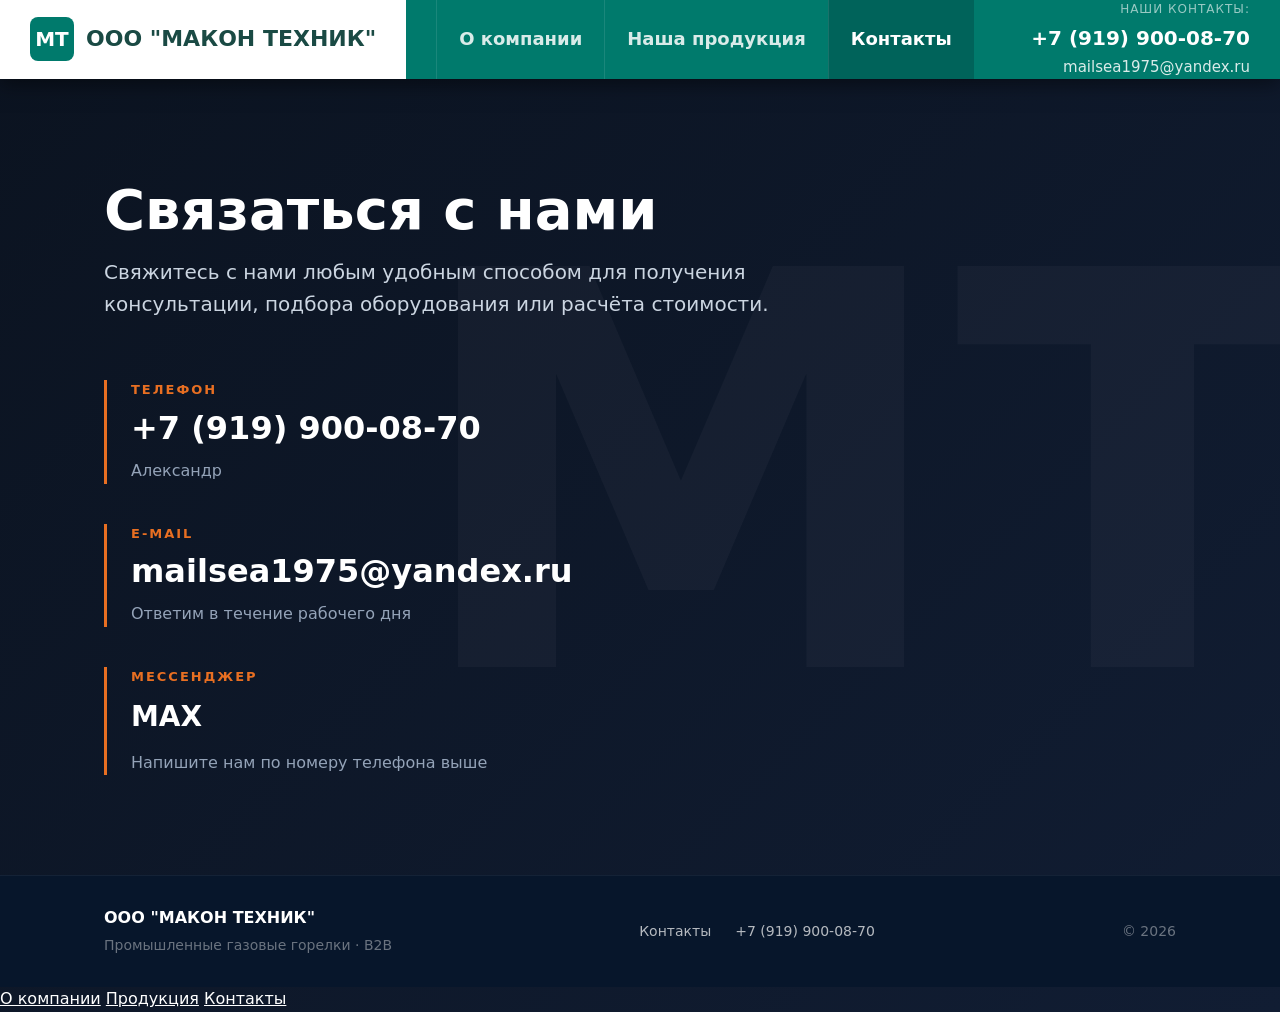
==== commit 1017560d: "Update contacts.html" ====
--- a/contacts.html
+++ b/contacts.html
@@ -82,7 +82,7 @@
             <div class="contact-item">
               <span class="contact-label">Телефон</span>
               <a href="tel:+79199000870" class="contact-value">+7 (919) 900-08-70</a>
-              <span class="contact-name">Александр Геннадьевич</span>
+              <span class="contact-name">Александр</span>
             </div>
             <div class="contact-item">
               <span class="contact-label">E-mail</span>
@@ -114,6 +114,13 @@
     </div>
   </footer>
 
+  <!-- НИЖНЕЕ МЕНЮ ДЛЯ МОБИЛЬНЫХ -->
+  <div class="mobile-bottom-nav">
+    <a href="index.html">О компании</a>
+    <a href="products.html">Продукция</a>
+    <a href="contacts.html" class="active">Контакты</a>
+  </div>
+
   <script src="js/main.js"></script>
 </body>
 </html>
--- a/css/style.css
+++ b/css/style.css
@@ -15,10 +15,11 @@
   font-family: system-ui, -apple-system, "Segoe UI", Roboto, Arial, sans-serif;
   color: #ffffff;
   line-height: 1.55;
-  background-color: #0b1320; 
+  background-color: #0b1320;
   display: flex;
   flex-direction: column;
   min-height: 100vh;
+  overflow-x: hidden;
 }
 
 main { flex: 1 0 auto; }
@@ -30,7 +31,14 @@
 p { margin: 0 0 12px; }
 a { color: inherit; }
 
-.container { width: min(1400px, 95%); margin: 0 auto; }
+/* ЕДИНЫЙ КОНТЕЙНЕР (ОГРАНИЧЕННАЯ ШИРИНА ДЛЯ ЧИТАЕМОСТИ) */
+.container {
+  width: 100%;
+  max-width: 1200px;
+  margin: 0 auto;
+  padding-left: max(5vw, 20px);
+  padding-right: max(5vw, 20px);
+}
 
 /* HEADER */
 .header {
@@ -41,13 +49,13 @@
   box-shadow: 0 4px 20px rgba(0,0,0,0.5);
 }
 
-.header__inner { 
-  display: flex; 
-  align-items: stretch; 
-  padding: 0; 
-  width: 100%; 
-  max-width: 100%; 
-  position: relative; /* Важно для мобильного меню */
+.header__inner {
+  display: flex;
+  align-items: stretch;
+  padding: 0;
+  width: 100%;
+  max-width: 100%;
+  position: relative;
 }
 
 .header__logo-area {
@@ -83,8 +91,8 @@
 .header__email { font-size: 15px; color: rgba(255,255,255,0.85); text-decoration: none; transition: color 0.2s; }
 .header__phone:hover, .header__email:hover { color: var(--accent); }
 
-/* Кнопка меню (скрыта на ПК) */
 .burger { display: none; background: transparent; border: 0; padding: 8px; cursor: pointer; }
+.burger span { display: block; width: 28px; height: 3px; background: #fff; margin: 5px 0; border-radius: 2px; }
 
 /* BUTTONS */
 .btn {
@@ -135,42 +143,19 @@
 
 /* === МОБИЛЬНАЯ ВЕРСИЯ === */
 @media (max-width: 768px) {
-  /* Шапка */
+  .container { padding-left: 15px; padding-right: 15px; }
+
   .header__inner { flex-direction: column; }
-  .header__logo-area { justify-content: center; padding: 15px; width: 100%; }
-  .header__nav-area { flex-direction: column; padding: 15px; gap: 15px; align-items: center; width: 100%; }
-  
-  /* Меню */
-  .nav { display: none; flex-direction: column; width: 100%; background: var(--brand-teal); position: absolute; top: 100%; left: 0; z-index: 100; box-shadow: 0 10px 20px rgba(0,0,0,0.3); }
+  .header__logo-area { justify-content: center; padding: 12px; width: 100%; }
+  .header__nav-area { flex-direction: column; padding: 0 15px 15px; gap: 12px; align-items: center; width: 100%; }
+  .burger { display: block; position: static; align-self: center; padding: 10px; }
+  .nav { display: none; flex-direction: column; width: 100%; margin: 0; padding: 0; background: var(--brand-teal-dark); border-radius: 8px; overflow: hidden; }
   .nav.is-open { display: flex; }
-  .nav a { padding: 15px; border-left: none; border-bottom: 1px solid rgba(255,255,255,0.1); justify-content: center; width: 100%; }
-  
-  /* Контакты в шапке */
-  .header__contacts { align-items: center; text-align: center; margin-top: 10px; }
-  
-  /* Бургер (теперь он всегда кликабелен) */
-  .burger { 
-    display: block; 
-    position: absolute; 
-    right: 15px; 
-    top: 25px; 
-    z-index: 9999; /* Максимальный приоритет */
-    padding: 10px;
-  }
-  .burger span { 
-    display: block; 
-    width: 28px; 
-    height: 3px; 
-    background: var(--brand-teal); /* Зеленая на белом фоне */
-    margin: 5px 0; 
-    border-radius: 2px; 
-  }
-  
-  /* Сетки */
+  .nav a { padding: 14px; border-left: none; border-bottom: 1px solid rgba(255,255,255,0.12); justify-content: center; width: 100%; }
+  .header__contacts { align-items: center; text-align: center; margin-top: 0; }
+
   .grid--3 { grid-template-columns: 1fr; }
   .model { grid-template-columns: 1fr; }
   .model__body { padding: 20px; }
-  
-  /* Отступы */
   .section { padding: 40px 0; }
 }
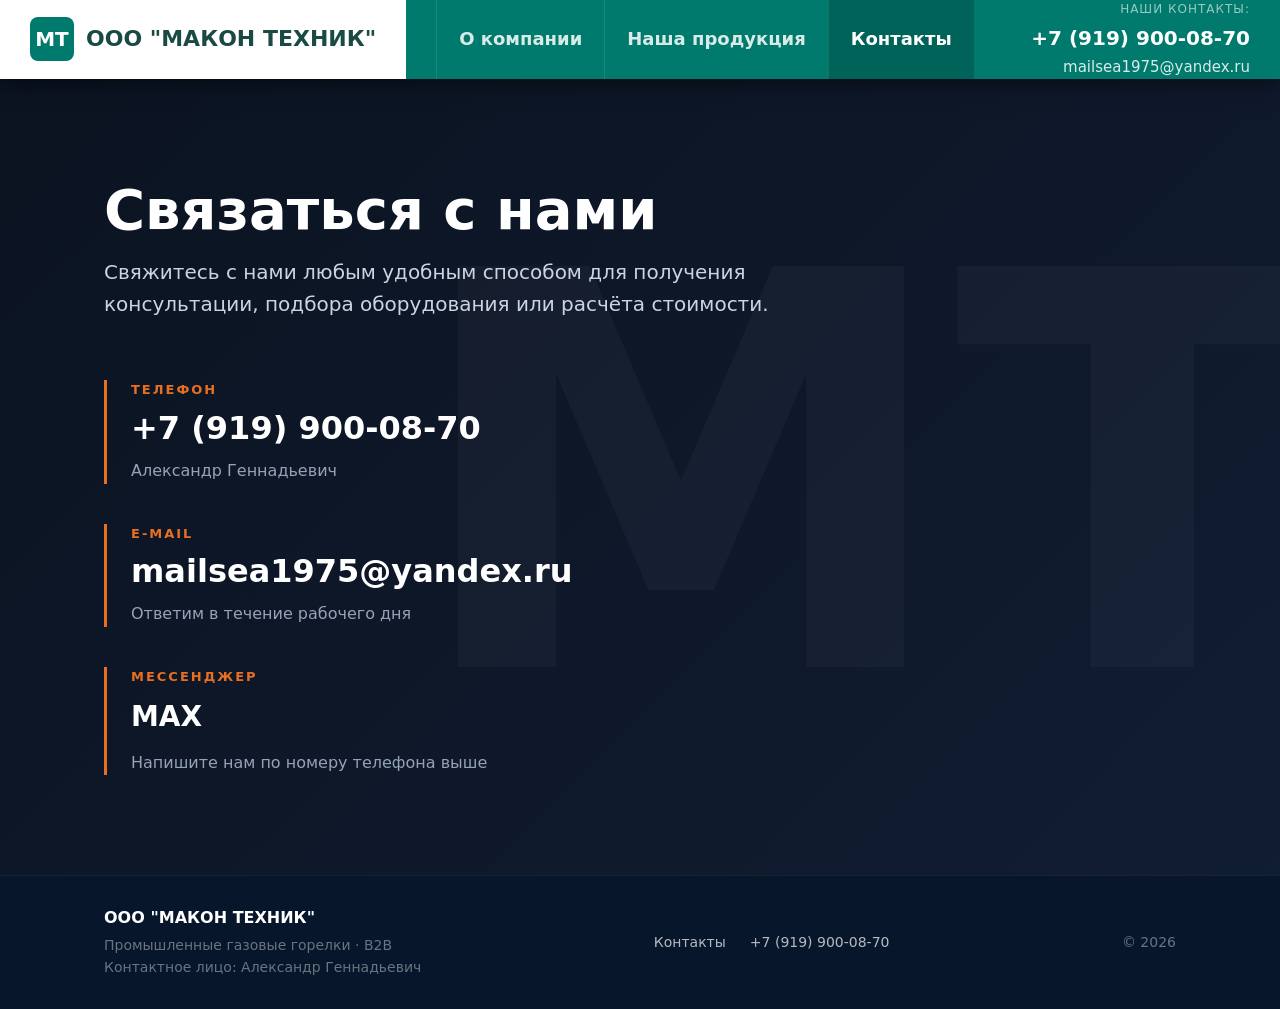
==== commit 4d3a754d: "Update contacts.html" ====
--- a/contacts.html
+++ b/contacts.html
@@ -82,7 +82,7 @@
             <div class="contact-item">
               <span class="contact-label">Телефон</span>
               <a href="tel:+79199000870" class="contact-value">+7 (919) 900-08-70</a>
-              <span class="contact-name">Александр</span>
+              <span class="contact-name">Александр Геннадьевич</span>
             </div>
             <div class="contact-item">
               <span class="contact-label">E-mail</span>
@@ -105,6 +105,7 @@
       <div>
         <div class="footer__logo">ООО "МАКОН ТЕХНИК"</div>
         <p class="footer__muted">Промышленные газовые горелки · B2B</p>
+        <p class="footer__muted">Контактное лицо: Александр Геннадьевич</p>
       </div>
       <div class="footer__cols">
         <a href="contacts.html">Контакты</a>
--- a/css/style.css
+++ b/css/style.css
@@ -91,7 +91,7 @@
 .header__email { font-size: 15px; color: rgba(255,255,255,0.85); text-decoration: none; transition: color 0.2s; }
 .header__phone:hover, .header__email:hover { color: var(--accent); }
 
-.burger { display: none; background: transparent; border: 0; padding: 8px; cursor: pointer; }
+.burger { display: none; background: transparent; border: 0; cursor: pointer; }
 .burger span { display: block; width: 28px; height: 3px; background: #fff; margin: 5px 0; border-radius: 2px; }
 
 /* BUTTONS */
@@ -141,21 +141,82 @@
 .footer__cols { display: flex; gap: 24px; }
 .footer__cols a { color: rgba(255,255,255,0.7); text-decoration: none; transition: color 0.2s; }
 
+/* === НИЖНЕЕ МЕНЮ (ТОЛЬКО ДЛЯ МОБИЛЬНЫХ) === */
+.mobile-bottom-nav { display: none; }
+
 /* === МОБИЛЬНАЯ ВЕРСИЯ === */
 @media (max-width: 768px) {
+  body { padding-bottom: 60px; } /* Отступ, чтобы контент не перекрывался меню */
   .container { padding-left: 15px; padding-right: 15px; }
 
   .header__inner { flex-direction: column; }
   .header__logo-area { justify-content: center; padding: 12px; width: 100%; }
   .header__nav-area { flex-direction: column; padding: 0 15px 15px; gap: 12px; align-items: center; width: 100%; }
-  .burger { display: block; position: static; align-self: center; padding: 10px; }
-  .nav { display: none; flex-direction: column; width: 100%; margin: 0; padding: 0; background: var(--brand-teal-dark); border-radius: 8px; overflow: hidden; }
+
+  /* Улучшенный бургер */
+  .burger {
+    display: flex;
+    flex-direction: column;
+    justify-content: center;
+    align-items: center;
+    width: 100%;
+    max-width: 200px;
+    padding: 12px;
+    background: rgba(255,255,255,0.1);
+    border-radius: 8px;
+    margin: 10px auto;
+  }
+  .burger span { width: 24px; height: 2px; background: #fff; margin: 3px 0; }
+
+  .nav {
+    display: none;
+    flex-direction: column;
+    width: 100%;
+    margin: 0;
+    padding: 0;
+    background: var(--brand-teal-dark);
+    border-radius: 8px;
+    overflow: hidden;
+  }
   .nav.is-open { display: flex; }
-  .nav a { padding: 14px; border-left: none; border-bottom: 1px solid rgba(255,255,255,0.12); justify-content: center; width: 100%; }
-  .header__contacts { align-items: center; text-align: center; margin-top: 0; }
+  .nav a {
+    padding: 16px;
+    border-left: none;
+    border-bottom: 1px solid rgba(255,255,255,0.1);
+    justify-content: center;
+    font-size: 18px;
+  }
+  .header__contacts { margin-top: 5px; align-items: center; text-align: center; }
 
   .grid--3 { grid-template-columns: 1fr; }
   .model { grid-template-columns: 1fr; }
   .model__body { padding: 20px; }
   .section { padding: 40px 0; }
-}
+
+  /* Нижнее меню */
+  .mobile-bottom-nav {
+    display: flex;
+    position: fixed;
+    bottom: 0;
+    left: 0;
+    width: 100%;
+    background: #0b1320;
+    border-top: 1px solid rgba(255,255,255,0.1);
+    z-index: 1000;
+  }
+  .mobile-bottom-nav a {
+    flex: 1;
+    text-align: center;
+    padding: 15px 5px;
+    color: rgba(255,255,255,0.6);
+    text-decoration: none;
+    font-size: 14px;
+    font-weight: 600;
+    border-right: 1px solid rgba(255,255,255,0.05);
+  }
+  .mobile-bottom-nav a:last-child { border-right: none; }
+  .mobile-bottom-nav a.active {
+    color: #e86f22;
+    background: rgba(232,111,34,0.1);
+  }
+}
